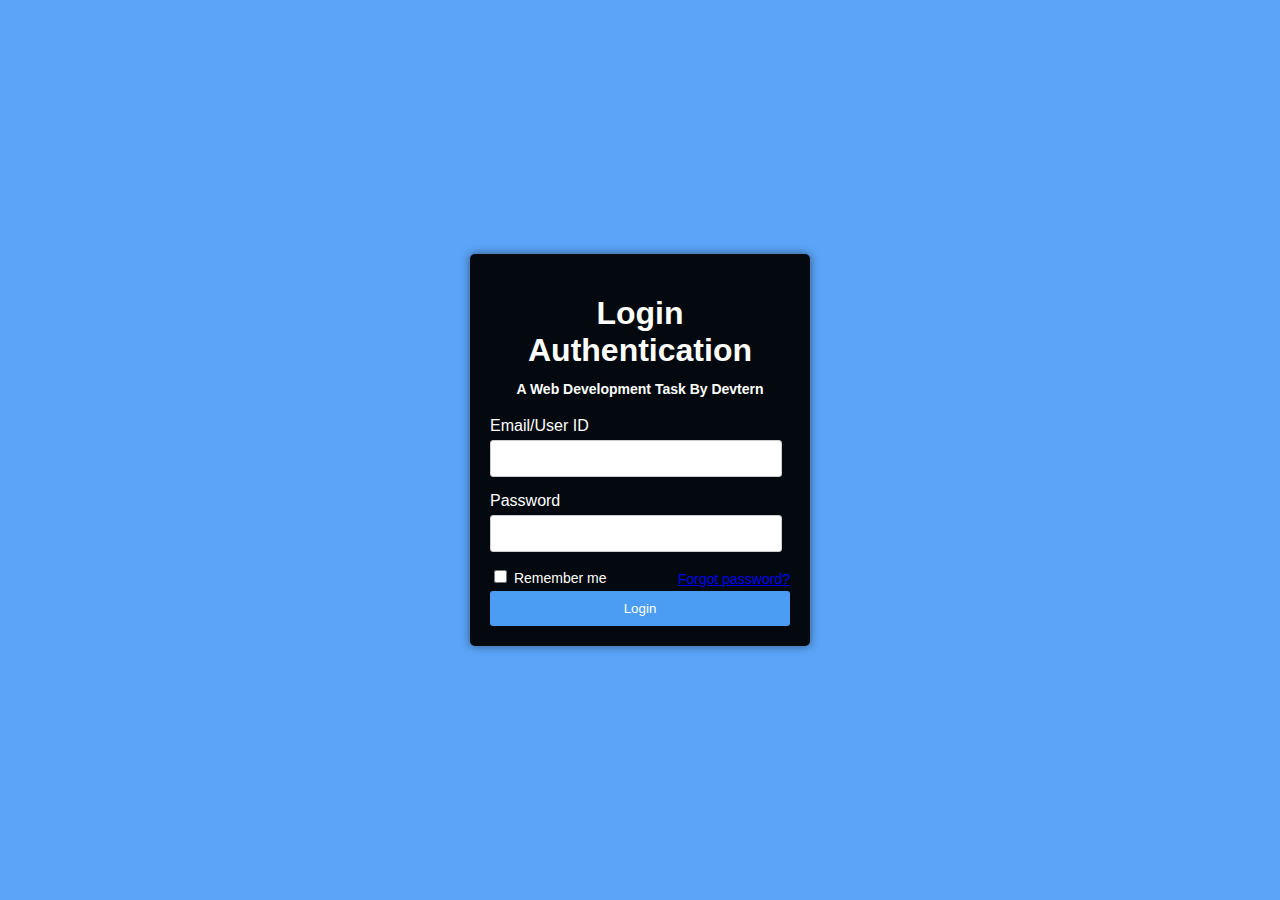
==== index.html @ b6c0d467 "Add files via upload" ====
<!DOCTYPE html>
<html lang="en">
<head>
    <meta charset="UTF-8">
    <meta name="viewport" content="width=device-width, initial-scale=1.0">
    <title>Login Authentication</title>
    <style>
        body {
            font-family: Arial, sans-serif;
            margin: 0;
            padding: 0;
            display: flex;
            justify-content: center;
            align-items: center;
            height: 100vh;
            background-color: #5ba4f8; /* Blue background */
        }

        .login-container {
            background-color: #04090f; /* Darker shade of blue */
            padding: 20px;
            border-radius: 5px;
            box-shadow: 0 0 10px rgba(0, 0, 0, 0.5); /* Darker box shadow */
            width: 300px;
            color: #fff; /* White text */
        }

        h1 {
            text-align: center;
            margin-bottom: 10px; /* Added margin below title */
        }

        h2 {
            text-align: center;
            font-size: 14px; /* Set font size for subtitle */
            margin-bottom: 20px; /* Added margin below subtitle */
        }

        .input-group {
            margin-bottom: 15px;
        }

        label {
            display: block;
            margin-bottom: 5px;
        }

        input[type="text"], /* Changed type from email to text */
        input[type="password"] {
            width: 90%;
            padding: 10px;
            border: 1px solid #ccc;
            border-radius: 3px;
            background-color: #fff; /* White background */
            color: #333; /* Dark text */
        }

        button {
            width: 100%;
            padding: 10px;
            border: none;
            border-radius: 3px;
            background-color: #4b9cf3;
            color: #fff;
            cursor: pointer;
        }

        button:hover {
            background-color: #548bc6;
        }
        
        .options {
            display: flex;
            justify-content: space-between;
            align-items: center;
            margin-top: 10px;
            font-size: 14px;
        }
    </style>
</head>
<body>
    <div class="login-container">
        <h1>Login Authentication</h1> <!-- Changed to h1 for title -->
        <h2>A Web Development Task By Devtern</h2> <!-- Added subtitle -->
        <form action="login.php" method="post">
            <div class="input-group">
                <label for="email">Email/User ID</label> <!-- Changed label text -->
                <input type="text" id="email" name="email" required> <!-- Changed type from email to text -->
            </div>
            <div class="input-group">
                <label for="password">Password</label>
                <input type="password" id="password" name="password" required>
            </div>
            <div class="options">
                <label><input type="checkbox" name="remember"> Remember me</label>
                <a href="#">Forgot password?</a>
            </div>
            <button type="submit">Login</button>
        </form>
    </div>
</body>
</html>
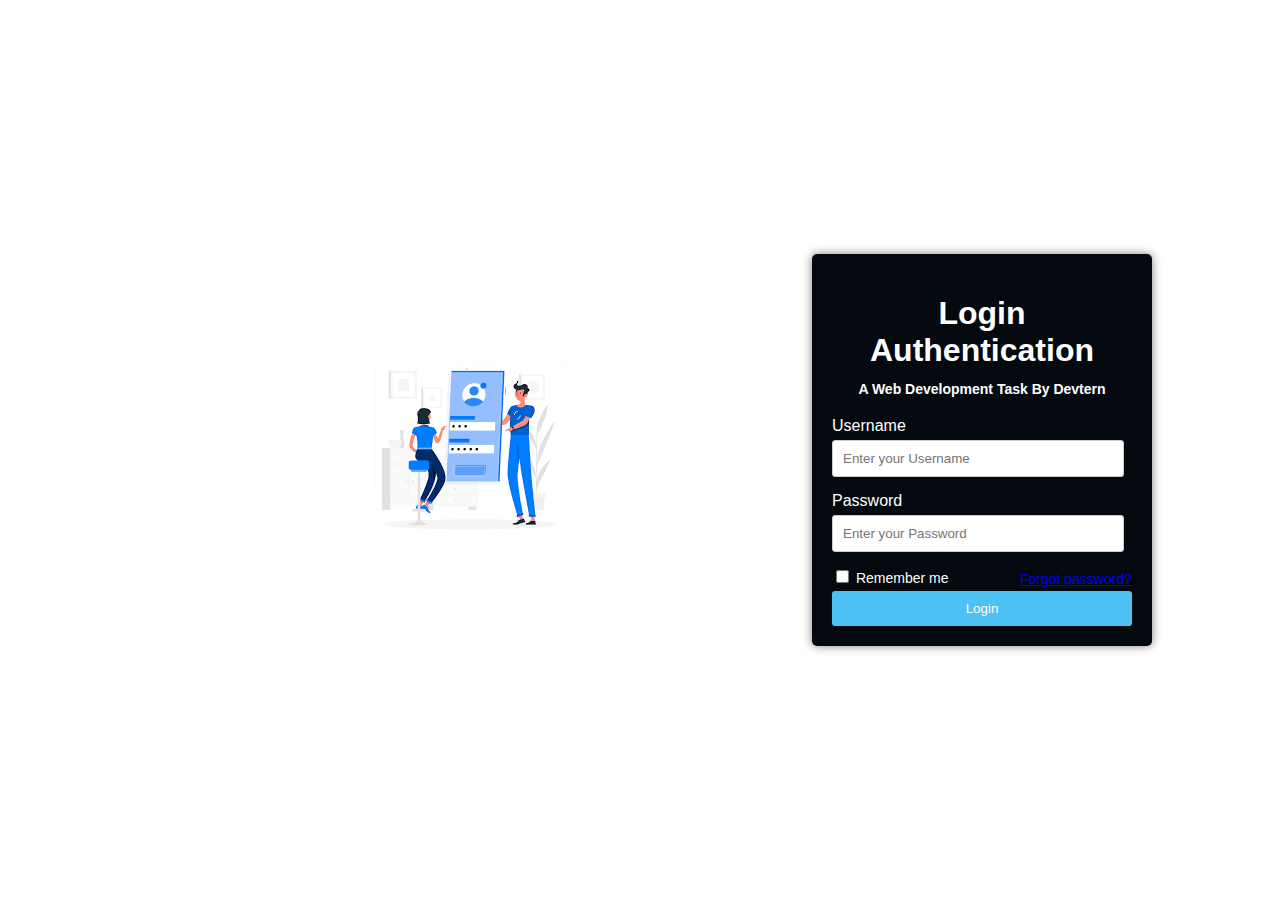
==== commit 090c3c58: "Add files via upload" ====
--- a/index.html
+++ b/index.html
@@ -4,99 +4,32 @@
     <meta charset="UTF-8">
     <meta name="viewport" content="width=device-width, initial-scale=1.0">
     <title>Login Authentication</title>
-    <style>
-        body {
-            font-family: Arial, sans-serif;
-            margin: 0;
-            padding: 0;
-            display: flex;
-            justify-content: center;
-            align-items: center;
-            height: 100vh;
-            background-color: #5ba4f8; /* Blue background */
-        }
-
-        .login-container {
-            background-color: #04090f; /* Darker shade of blue */
-            padding: 20px;
-            border-radius: 5px;
-            box-shadow: 0 0 10px rgba(0, 0, 0, 0.5); /* Darker box shadow */
-            width: 300px;
-            color: #fff; /* White text */
-        }
-
-        h1 {
-            text-align: center;
-            margin-bottom: 10px; /* Added margin below title */
-        }
-
-        h2 {
-            text-align: center;
-            font-size: 14px; /* Set font size for subtitle */
-            margin-bottom: 20px; /* Added margin below subtitle */
-        }
-
-        .input-group {
-            margin-bottom: 15px;
-        }
-
-        label {
-            display: block;
-            margin-bottom: 5px;
-        }
-
-        input[type="text"], /* Changed type from email to text */
-        input[type="password"] {
-            width: 90%;
-            padding: 10px;
-            border: 1px solid #ccc;
-            border-radius: 3px;
-            background-color: #fff; /* White background */
-            color: #333; /* Dark text */
-        }
-
-        button {
-            width: 100%;
-            padding: 10px;
-            border: none;
-            border-radius: 3px;
-            background-color: #4b9cf3;
-            color: #fff;
-            cursor: pointer;
-        }
-
-        button:hover {
-            background-color: #548bc6;
-        }
-        
-        .options {
-            display: flex;
-            justify-content: space-between;
-            align-items: center;
-            margin-top: 10px;
-            font-size: 14px;
-        }
-    </style>
+    <link rel="stylesheet" type="text/css" href="style.css">
 </head>
 <body>
+    <div class="container">
+        <div class="image-container">
+            <img src="sneha.jpj.avif"alt="Login Image">
+        </div>
     <div class="login-container">
-        <h1>Login Authentication</h1> <!-- Changed to h1 for title -->
-        <h2>A Web Development Task By Devtern</h2> <!-- Added subtitle -->
-        <form action="login.php" method="post">
+        
+        <h1>Login Authentication</h1> 
+        <h2>A Web Development Task By Devtern</h2> 
+        <form method="post" action="login.php">
             <div class="input-group">
-                <label for="email">Email/User ID</label> <!-- Changed label text -->
-                <input type="text" id="email" name="email" required> <!-- Changed type from email to text -->
+                <label for="username">Username</label> 
+                <input type="text" id="username" name="username"  placeholder="Enter your Username"> 
             </div>
             <div class="input-group">
                 <label for="password">Password</label>
-                <input type="password" id="password" name="password" required>
+                <input type="password" id="password" name="password" placeholder="Enter your Password" required>
             </div>
             <div class="options">
                 <label><input type="checkbox" name="remember"> Remember me</label>
                 <a href="#">Forgot password?</a>
             </div>
-            <button type="submit">Login</button>
+            <button type="submit" name="button">Login</button>
         </form>
     </div>
 </body>
-</html>+</html>
--- a/style.css
+++ b/style.css
@@ -0,0 +1,92 @@
+body {
+    font-family: Arial, sans-serif;
+    margin: 0;
+    padding: 0;
+    display: flex;
+    justify-content: center;
+    align-items: center;
+    height: 100vh;
+    background-color: #fff(0, 0%, 99%, 0.847);
+}
+
+.container {
+    display: flex;
+    justify-content: center;
+    align-items: center;
+    width: 80%;
+}
+
+.image-container {
+    flex: 1;
+    display: flex;
+    justify-content: center;
+    align-items: center;
+    max-width:100%; 
+    max-height: 100%;
+}
+
+.image-container img {
+    max-width: 100%;
+    max-height: 100%;
+}
+
+.login-container {
+    background-color: #04090f;
+    padding: 20px;
+    border-radius: 5px;
+    box-shadow: 0 0 10px rgba(0, 0, 0, 0.5);
+    width: 300px;
+    color: #fff;
+}
+
+h1 {
+    text-align: center;
+    margin-bottom: 10px;
+}
+
+h2 {
+    text-align: center;
+    font-size: 14px;
+    margin-bottom: 20px;
+}
+
+.input-group {
+    margin-bottom: 15px;
+}
+
+label {
+    display: block;
+    margin-bottom: 5px;
+}
+
+input[type="text"],
+input[type="password"] {
+    width: 90%;
+    padding: 10px;
+    border: 1px solid #ccc;
+    border-radius: 3px;
+    background-color: #fff;
+    color: #333;
+}
+
+button {
+    width: 100%;
+    padding: 10px;
+    border: none;
+    border-radius: 3px;
+    background-color: #4dc1f3;
+    color: #fff;
+    cursor: pointer;
+}
+
+button:hover {
+    background-color: #548bc6;
+}
+
+.options {
+    display: flex;
+    justify-content: space-between;
+    align-items: center;
+    margin-top: 10px;
+    font-size: 14px;
+}